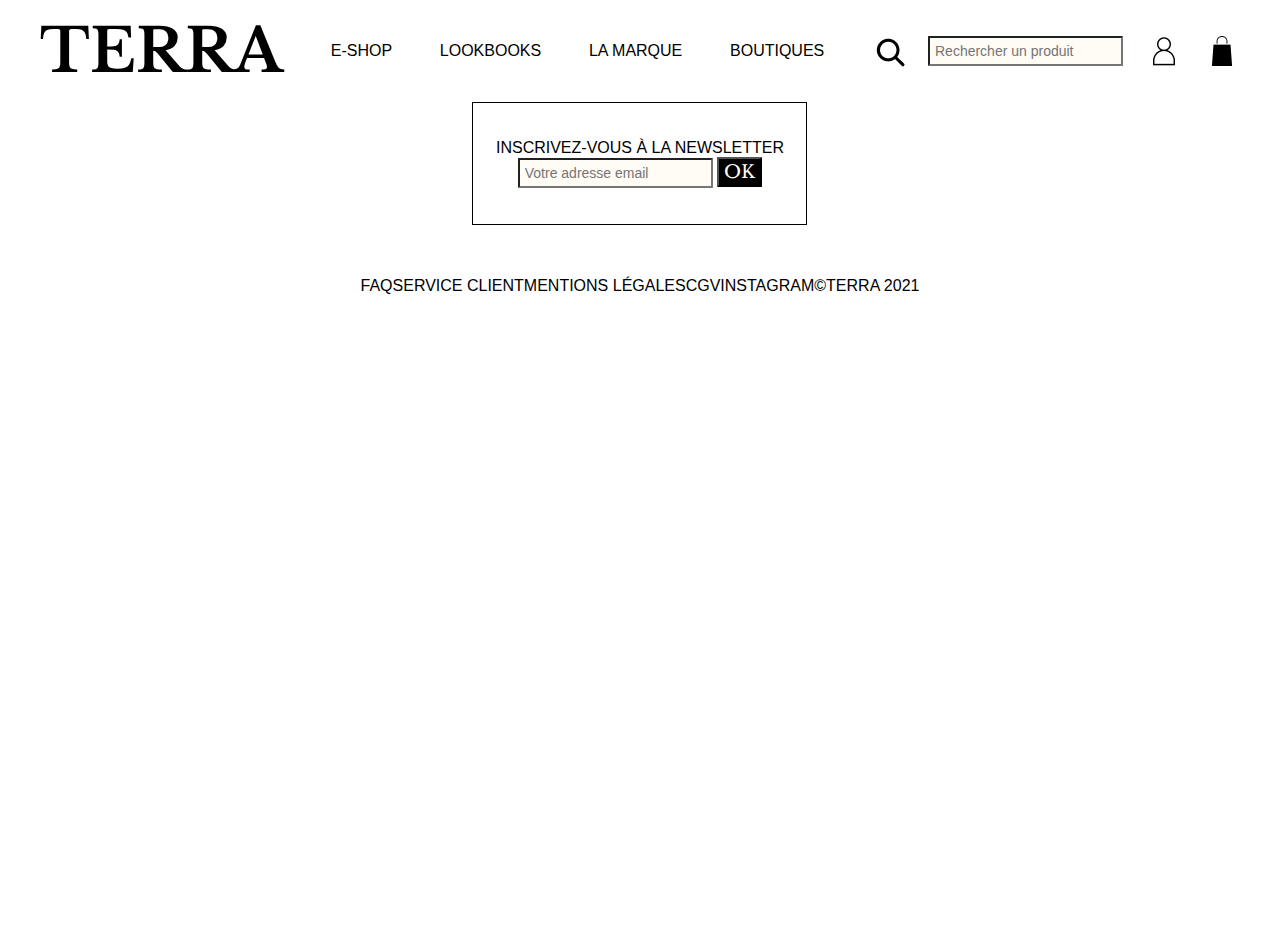
==== paiement.html @ 4f373860 "all pages" ====
<!DOCTYPE html>
<html lang="fr">
<head>
    <meta charset="UTF-8">
    <meta http-equiv="X-UA-Compatible" content="IE=edge">
    <meta name="viewport" content="width=device-width, initial-scale=1.0">
    <title>E-commerce></e-commerce></title>
    <link rel="stylesheet" href="paiement.css">
    <link rel="preconnect" href="https://fonts.gstatic.com">
    <link href="https://fonts.googleapis.com/css2?family=Libre+Baskerville:wght@400;700&display=swap" rel="stylesheet">
</head>
<body>

    <!-- Homepage -->
    
    <section id="home">
        <header class="flex column">

            <!-- Menu -->

            <nav class="flex">
                <h2>TERRA</h2>
                <a href="#E-SHOP">E-SHOP</a>
                <a href="#LOOKBOOKS">LOOKBOOKS</a>
                <a href="#LA MARQUE">LA MARQUE</a>
                <a href="#BOUTIQUES">BOUTIQUES</a>
                
                <div class="menuicons flex">
                    <div class="icon flex">
                        <img src="images/loupe.png" alt="icone-loupe">
                        
                        <div class="search search--open">
                            <form class="search__form" method="get" action="/search">
                              <input type="text" name="q" value="" placeholder="Rechercher un produit" aria-label="Rechercher un produit" class="search-query">
                              <input type="hidden" name="type" value="product">
                            </form>    
                    </div>

                    <div class="icon flex">
                        <img src="images/compte.png" alt="icone-compte">
                    </div>
                    <div class="icon flex">
                        <img src="images/panier.png" alt="icone-panier">
                    </div>
                </div>
            </nav>

            <div class="burger">
                <span></span>
                <span></span>
                <span></span>
            </div>


    <!-- Section  -->



    <!-- Footer -->

    <footer class="site-footer-wrapper flex column" role="contentinfo" data-section-id="footer" data-section-type="footer">
        
        <div class="newsletter flex column">
        <div>
            <div class="flex column">
                <div class="flex">
                 <p>INSCRIVEZ-VOUS À LA NEWSLETTER</p>
                </div>
    
                <form method="post" action="/contact#contact_form" id="contact_form" accept-charset="UTF-8" class="contact-form"><input type="hidden" name="form_type" value="customer"><input type="hidden" name="utf8" value="✓">
                    <input type="hidden" name="contact[accepts_marketing]" value="true">
                
                <div class="input-group newsletter-form">
                    <input type="email" id="mail" class="input-group-field" aria-label="votre-courriel@exemple.com" autocorrect="off" autocapitalize="off" name="contact[email]" placeholder="Votre adresse email">
                      
                     <!-- ok  -->
                    <span>
                        <input type="submit" class="bouton boutonblack" name="subscribe" id="subscribe" value="OK">
                    </span>
                </div>
                </form>

            </div>
        </div>
    </div>
    </div>

    <!-- </div> -->
    
    <nav class="footer flex">
        <a href="#FAQ">FAQ</a>
        <a href="#SERVICE CLIENT">SERVICE CLIENT</a>
        <a href="#MENTIONS LÉGALES">MENTIONS LÉGALES</a>
        <a href="#CGV">CGV</a>
        <a href="https://www.instagram.com/sessun/" target="_blank" rel="noopener">INSTAGRAM</a>
        <a href="©NOVA 2021">©TERRA 2021</a>  
    </nav>

    </footer>


    <!-- SCRIPT  -->
    <script src="app.js"></script>

    
</body>
</html>
---- paiement.css ----
*{
    margin: 0;
    padding: 0;
    box-sizing: border-box;
    /* empèche la box de grandir avec les paddings */
}

html{
    scroll-behavior: smooth;
}

/* Bordure pour vérifer blocs */
/* section{
    border: 3px solid yellow;
}

footer{
    border: 3px solid red;
}

div, nav, header, article, form{
    border: 2px solid green;
} */

img{
    /* garder ratio d'une image  */
    object-fit: cover;
    /* reponsive */
    display: block;
    max-width: 100%;
}

.flex{
    display: flex;
    justify-content: space-between;
    align-items: center;
}

.column{
    flex-direction: column;
}

body{
    font-family: 'Roboto', sans-serif;
    color: black;
    font-style: regular;
    font-size: clamp(12px, 10vw, 18px);
    /* Line height: 21px;
    Line height: 100%; */
    margin: 0;
    padding: 0;
    border: 0;
    font-size: 100%;
    /* font: inherit; */
    vertical-align: baseline;
}

/* section{
    margin-bottom: 70px;
} */

h1{
    font-family: 'Libre Baskerville', serif;
    font-style: Bold;
    text-align: center;
    font-size: clamp(35px, 13vw, 80px);
    /* line-height: 229px, 100%; */
    /* text-align: left;
    vertical-align: top; */
    color: #FFFBF5;
    margin-top: 307px;
}

h2{
    font-family: 'Libre Baskerville', serif;
    font-style: Bold;
    font-size: clamp(30px, 13vw, 60px);
    /* line-height: 55px, 100%; */
    /* text-align: left; */
    /* font-size: clamp(34px, 12vw, 48px); */
    vertical-align: top;
}

/* Homepage */
#home{
    /* responsive */
    min-height: 950px; 
}

#home .titre{
    background: url("images/homepage.png") no-repeat center / cover;
    min-height: 750px;
    align-self: stretch;
}

.burger{
    display: none;
}

nav{
    /* gap: 5px; */
    flex-direction: row;
    justify-content: space-between;
    align-self: stretch;
    margin-left: 40px;
    margin-right: 40px;
    margin-top: 14px;
    margin-bottom: 14px;
}

nav a{
    text-decoration: none;
    color: black;
    row-gap: 45px;
    /* align: center;
    vertical-align: top; */
}

a {
    transition: color .5s;
  }
  
a:hover {
    color: #d8998f;
}

#menu li ul {
    position:absolute;
    }

ul {
    padding:0;
    margin:0;
    list-style-type:none;
}

#menu ul {
    margin:0;
    padding:0;
    list-style-type:none;
    text-align:center;
}

#menu li {
    float:left;
    margin:auto;
    padding:0;
    background-color:#FFFBF5;
}

#menu li a {
    display:block;
    width:100px;
    color:black;
    text-decoration:none;
    padding:5px;
}

#menu li a:hover {
    color:#D8998F;
}

#menu ul li ul {
    display:none;
}

#menu li ul {
    position:absolute;
    }

.menuicons{
    gap: 40px;
    /* responsive : passer icones en ligne */
    flex-wrap: wrap;
    justify-content: flex-end;
}

.icon{
    gap: 20px;
}

/* .search.search--open .search__form {
    border-bottom: .1px solid #999;
} */

form{
    box-sizing: border-box;
}

.bouton{
    font-family: 'Libre Baskerville', serif;
    font-style: bold;
    font-size: clamp(12px, 10vw, 18px);
    /* line-height: 27px, 100%; */
    justify-content: center;
    align-items: center;
    border-radius: 1px;
}

input{
    background: #FFFBF5;
    color: #D8998F;
    font-size: clamp(12px, 10vw, 14px);
    padding: 5px 5px;
    border-radius: 1px;
}

.boutonblack{
    background: black;
    color: #FFFBF5;
    /* font-size: clamp(12px, 10vw, 13px); */
    padding: 2px 5px;
}

.boutoncream{
    background: #FFFBF5;
    color: black;
}


/* Section */


/* Footer */
footer{
    justify-content: space-between;
}

.newsletter{
    min-width: 335px;
    min-height: 123px;
    border: 1px solid black;
    justify-content: center;
    align-items: space-evenly ;
    text-align: left;
}

.footer{
    min-height: 94px;
}

/* media queries */
/* @media only screen and (max-width: 767px)
.site-footer-wrapper{
    min-height: 100vh;
    display: flex;
} */

@media (max-width: 900px){
    #home nav a{
        display: none;
    }

    #home #decouvrir{
        flex-direction: column;
        /* align-items: flex-end; */
        justify-content: center;
    }

    .container1{
        flex-direction: column-reverse;
        justify-content: center;
    }

    .container2 {
        flex-direction: column;
        justify-content: center;
    }

    .box{
        min-height: 100vh;
        display: flex;
        justify-content: center;
        align-items: center;
        margin-bottom: 20px;
    }
    /* .carre p {
        display: none;
    } */
    #home #decouvrir img {
        display: block;

    }
}
@media (max-width: 670px) {
    .container1{
        flex-direction: column-reverse;
        justify-content: center;
    }

    .container2{
        flex-direction: column;
        justify-content: center;
    }

    .box{
        min-width: 100%;
    }
    

}
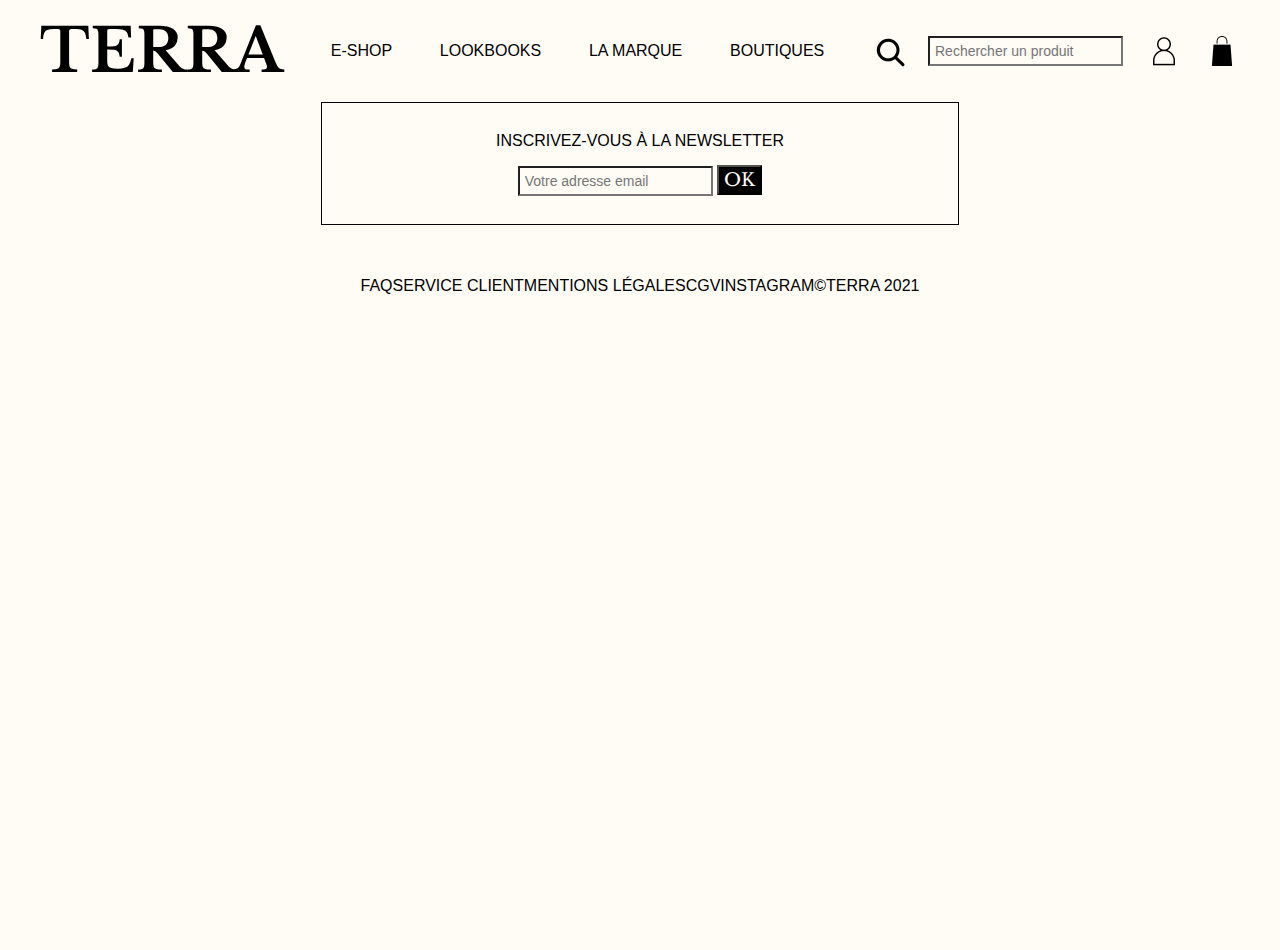
==== commit cfa30a12: "animation gsap et debug" ====
--- a/paiement.html
+++ b/paiement.html
@@ -4,7 +4,7 @@
     <meta charset="UTF-8">
     <meta http-equiv="X-UA-Compatible" content="IE=edge">
     <meta name="viewport" content="width=device-width, initial-scale=1.0">
-    <title>E-commerce></e-commerce></title>
+    <title>Terra page paiement></e-commerce></title>
     <link rel="stylesheet" href="paiement.css">
     <link rel="preconnect" href="https://fonts.gstatic.com">
     <link href="https://fonts.googleapis.com/css2?family=Libre+Baskerville:wght@400;700&display=swap" rel="stylesheet">
--- a/paiement.css
+++ b/paiement.css
@@ -53,6 +53,7 @@
     font-size: 100%;
     /* font: inherit; */
     vertical-align: baseline;
+    background: #FFFBF5;
 }
 
 /* section{
@@ -124,7 +125,7 @@
     color: #d8998f;
 }
 
-#menu li ul {
+/* #menu li ul {
     position:absolute;
     }
 
@@ -166,7 +167,7 @@
 
 #menu li ul {
     position:absolute;
-    }
+    } */
 
 .menuicons{
     gap: 40px;
@@ -194,7 +195,7 @@
     /* line-height: 27px, 100%; */
     justify-content: center;
     align-items: center;
-    border-radius: 1px;
+    /* border-radius: 1px; */
 }
 
 input{
@@ -202,7 +203,7 @@
     color: #D8998F;
     font-size: clamp(12px, 10vw, 14px);
     padding: 5px 5px;
-    border-radius: 1px;
+    /* border-radius: 1px; */
 }
 
 .boutonblack{
@@ -233,6 +234,15 @@
     justify-content: center;
     align-items: space-evenly ;
     text-align: left;
+    align-self: stretch;
+}
+
+.newsletter p{
+    font-size: clamp(12px, 10vw, 16px);
+}
+
+.newsletter form{
+    margin-top: 15px;
 }
 
 .footer{
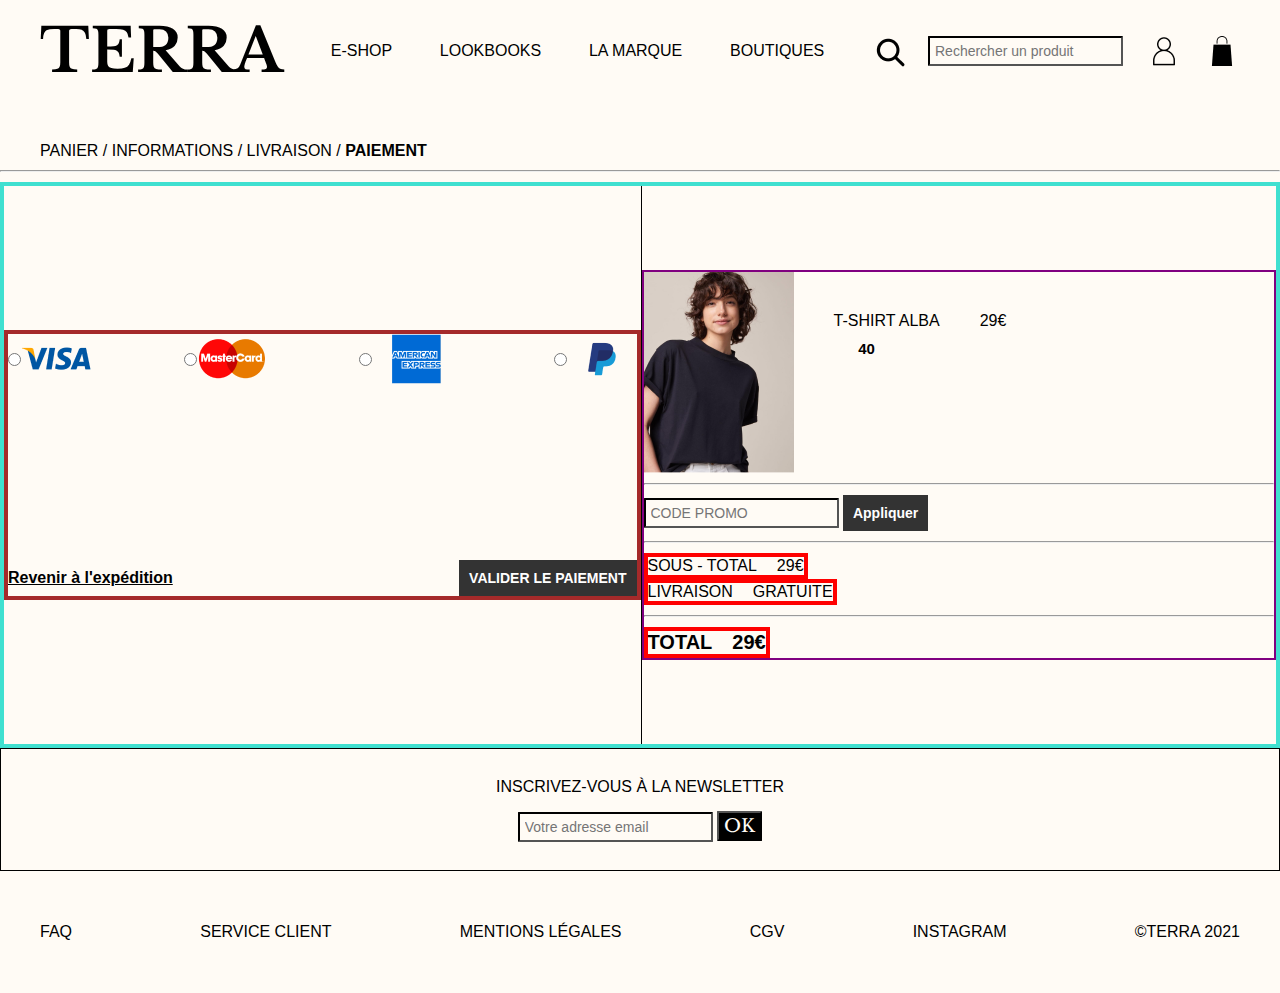
==== commit 906a86db: "vetement selectionne + panier + paiement" ====
--- a/paiement.html
+++ b/paiement.html
@@ -4,19 +4,19 @@
     <meta charset="UTF-8">
     <meta http-equiv="X-UA-Compatible" content="IE=edge">
     <meta name="viewport" content="width=device-width, initial-scale=1.0">
-    <title>Terra page paiement></e-commerce></title>
+    <title> Paiement - TERRA </title>
     <link rel="stylesheet" href="paiement.css">
     <link rel="preconnect" href="https://fonts.gstatic.com">
     <link href="https://fonts.googleapis.com/css2?family=Libre+Baskerville:wght@400;700&display=swap" rel="stylesheet">
 </head>
 <body>
 
-    <!-- Homepage -->
-    
-    <section id="home">
+  <!--==================================== PAGE PAIEMENT ====================================-->
+    
+    
+
+        <!-- ============== HEADER ============== -->
         <header class="flex column">
-
-            <!-- Menu -->
 
             <nav class="flex">
                 <h2>TERRA</h2>
@@ -30,15 +30,16 @@
                         <img src="images/loupe.png" alt="icone-loupe">
                         
                         <div class="search search--open">
-                            <form class="search__form" method="get" action="/search">
+
+                            <form>
                               <input type="text" name="q" value="" placeholder="Rechercher un produit" aria-label="Rechercher un produit" class="search-query">
-                              <input type="hidden" name="type" value="product">
                             </form>    
-                    </div>
+                        </div>
 
                     <div class="icon flex">
                         <img src="images/compte.png" alt="icone-compte">
                     </div>
+
                     <div class="icon flex">
                         <img src="images/panier.png" alt="icone-panier">
                     </div>
@@ -50,13 +51,122 @@
                 <span></span>
                 <span></span>
             </div>
-
-
-    <!-- Section  -->
-
-
-
-    <!-- Footer -->
+        </header>
+    
+
+   <!--============================ PAIEMENT ==============================-->
+   <h3>PANIER / INFORMATIONS / LIVRAISON / <span class="bold">PAIEMENT</span></h3>
+
+   <hr>
+
+                            <!-- COLUMN 1 + COLUMN 2  -->
+                            <div class="CONTAINER flex">
+
+
+
+                                 <!-- COLUMN 1 -->
+
+
+<!-- box logo paiement + expédition valider paiement -->
+<div class="box1 flex column">
+    
+<!-- box logo paiement -->
+    <div class="modepaiement flex"> 
+      <div class="logo flex">
+        <input type="radio">
+        <label><img src="images/visa-vdef.png" alt="visa"></label>
+      </div>
+
+      <div class="logo flex">
+        <input type="radio">
+        <label><img src="images/mastercard-vdef.png" alt="visa"></label>
+      </div>
+
+      <div class="logo flex">
+        <input type="radio">
+        <label><img src="images/amex-vdef.png" alt="visa"></label>
+      </div>
+
+      <div class="logo flex">
+        <input type="radio">
+        <label><img src="images/paypal-vdef.png" alt="visa"></label>
+      </div>
+    </div>
+<!-- ==================== -->
+
+<!-- box expédition + valider paiement -->
+    <div class="exp+val flex">
+        <p1>Revenir à l'expédition</p1>
+        <button>VALIDER LE PAIEMENT</button>
+    </div>
+<!-- ==================== -->
+</div>
+
+    <span class="vertical flex "></span>
+
+
+
+                                <!-- COLUMN2 -->
+ 
+<!-- box panier promo sous-container -->
+<div class="box2 flex column">
+    
+<!-- image t-shirt + taille + prix -->
+        <div class="panier flex">
+            
+            <img src="images/navytshirtpaiement.png" alt="">
+
+<!-- t-shirt + taille -->
+        <div class="detail flex column">
+            <h3>T-SHIRT ALBA</h3>
+            <p2>40</p2>
+        </div>
+<!-- ==================== -->
+
+
+<!-- prix --> 
+            <h3>29€</h3>
+<!-- ==================== -->
+        </div>
+
+    <hr class="hr">
+
+<!-- promo --> 
+        <div class="promo">
+            <input type="codepromo" placeholder="CODE PROMO">
+            <button>Appliquer</button>
+        </div>
+<!-- ==================== -->
+       
+       
+    <hr class="hr">
+
+<!-- sous-total+prix -->
+        <div class="souscontainer flex">
+            <h4>SOUS - TOTAL</h4>
+            <h4>29€</h4>
+        </div>
+<!-- ==================== -->
+    
+<!-- livraison gratuite -->
+    <div class="souscontainer flex">
+        <h4>LIVRAISON</h4>
+        <h4>GRATUITE</h4>
+    </div>
+<!-- ==================== -->
+
+    <hr class="hr">
+
+<!-- total prix -->
+    <div class="souscontainer flex">
+        <h1>TOTAL</h1>
+        <h1>29€</h1>
+    </div>
+<!-- ==================== -->
+
+</div>
+</div>
+    <!--============================ FOOTER ===================-->
 
     <footer class="site-footer-wrapper flex column" role="contentinfo" data-section-id="footer" data-section-type="footer">
         
@@ -71,7 +181,7 @@
                     <input type="hidden" name="contact[accepts_marketing]" value="true">
                 
                 <div class="input-group newsletter-form">
-                    <input type="email" id="mail" class="input-group-field" aria-label="votre-courriel@exemple.com" autocorrect="off" autocapitalize="off" name="contact[email]" placeholder="Votre adresse email">
+                    <input type="email" id="mail" class="input-group-field" aria-label="votre-courriel@exemple.com" name="contact[email]" placeholder="Votre adresse email">
                       
                      <!-- ok  -->
                     <span>
@@ -93,15 +203,11 @@
         <a href="#MENTIONS LÉGALES">MENTIONS LÉGALES</a>
         <a href="#CGV">CGV</a>
         <a href="https://www.instagram.com/sessun/" target="_blank" rel="noopener">INSTAGRAM</a>
-        <a href="©NOVA 2021">©TERRA 2021</a>  
+        <a href="©TERRA 2021">©TERRA 2021</a>  
     </nav>
 
     </footer>
 
 
-    <!-- SCRIPT  -->
-    <script src="app.js"></script>
-
-    
 </body>
 </html>--- a/paiement.css
+++ b/paiement.css
@@ -43,34 +43,21 @@
 body{
     font-family: 'Roboto', sans-serif;
     color: black;
-    font-style: regular;
-    font-size: clamp(12px, 10vw, 18px);
-    /* Line height: 21px;
-    Line height: 100%; */
-    margin: 0;
-    padding: 0;
-    border: 0;
+    /* font-size: clamp(12px, 10vw, 18px); */
     font-size: 100%;
-    /* font: inherit; */
-    vertical-align: baseline;
     background: #FFFBF5;
 }
 
-/* section{
-    margin-bottom: 70px;
-} */
-
-h1{
-    font-family: 'Libre Baskerville', serif;
-    font-style: Bold;
-    text-align: center;
-    font-size: clamp(35px, 13vw, 80px);
-    /* line-height: 229px, 100%; */
-    /* text-align: left;
-    vertical-align: top; */
-    color: #FFFBF5;
-    margin-top: 307px;
-}
+span,
+h2,
+h3,
+p1,
+button,
+.icon,
+.quantity{
+    cursor: pointer;
+}
+/*==================================== HEADER ====================================*/
 
 h2{
     font-family: 'Libre Baskerville', serif;
@@ -82,21 +69,9 @@
     vertical-align: top;
 }
 
-/* Homepage */
-#home{
-    /* responsive */
-    min-height: 950px; 
-}
-
-#home .titre{
-    background: url("images/homepage.png") no-repeat center / cover;
-    min-height: 750px;
-    align-self: stretch;
-}
-
-.burger{
+/* .burger{
     display: none;
-}
+} */
 
 nav{
     /* gap: 5px; */
@@ -118,56 +93,12 @@
 }
 
 a {
-    transition: color .5s;
+    transition: color .2s;
   }
   
 a:hover {
     color: #d8998f;
 }
-
-/* #menu li ul {
-    position:absolute;
-    }
-
-ul {
-    padding:0;
-    margin:0;
-    list-style-type:none;
-}
-
-#menu ul {
-    margin:0;
-    padding:0;
-    list-style-type:none;
-    text-align:center;
-}
-
-#menu li {
-    float:left;
-    margin:auto;
-    padding:0;
-    background-color:#FFFBF5;
-}
-
-#menu li a {
-    display:block;
-    width:100px;
-    color:black;
-    text-decoration:none;
-    padding:5px;
-}
-
-#menu li a:hover {
-    color:#D8998F;
-}
-
-#menu ul li ul {
-    display:none;
-}
-
-#menu li ul {
-    position:absolute;
-    } */
 
 .menuicons{
     gap: 40px;
@@ -195,7 +126,7 @@
     /* line-height: 27px, 100%; */
     justify-content: center;
     align-items: center;
-    /* border-radius: 1px; */
+    border-radius: 1px;
 }
 
 input{
@@ -203,7 +134,9 @@
     color: #D8998F;
     font-size: clamp(12px, 10vw, 14px);
     padding: 5px 5px;
-    /* border-radius: 1px; */
+    border-radius: 1px;
+    border-color: black;
+    
 }
 
 .boutonblack{
@@ -213,16 +146,101 @@
     padding: 2px 5px;
 }
 
-.boutoncream{
-    background: #FFFBF5;
-    color: black;
-}
-
-
-/* Section */
-
-
-/* Footer */
+
+/* ============================= PAGE PAIEMENT =========================== */
+
+h3{
+    font-size: 16px;
+    font-weight: 400;
+    margin: 40px 0px 10px 40px;
+}
+
+h4{
+    font-size: 16px;
+    font-weight: 400; 
+}
+
+.bold{
+    font-weight: bold;
+}
+
+hr{
+    width: 100%;
+    margin-left: auto;
+    margin-right: auto;
+    margin-top: 10px;
+    margin-bottom: 10px;
+}
+
+p1{
+    text-decoration : underline;
+    font-size: 16px;
+    font-weight: bold;
+}
+
+button{
+    background: #333333;
+    color: #FFFFFF;
+    border: 0px;
+    font-size: 14px;
+    font-weight: 600;
+    align-self: center;
+    padding: 10px;
+}
+
+.vertical{
+    border-left: 1px solid black; 
+    height: 62vh; 
+    display: inline-block;
+}
+
+p2{
+    font-size: 15px;
+    font-weight: bolder;
+}
+
+h1{
+    font-size: 20px;
+}
+
+
+.box1{
+    border: 4px solid brown;
+    width: 100%;
+    height: 30vh;
+    align-items:stretch;
+}
+
+
+
+.box2{
+    border: 2px solid purple;
+    justify-content: space-between;
+    align-items: flex-start;
+    width: 100%;
+}
+
+.panier{
+    
+    align-items: flex-start;
+}
+
+
+.souscontainer{
+    justify-content: flex-end;
+    border: 4px solid red;
+    gap: 20px;
+}
+
+.CONTAINER{
+    border: 4px solid turquoise;
+    width: auto;
+
+}
+
+
+/* ============================================ FOOTER =============================== */
+
 footer{
     justify-content: space-between;
 }
@@ -233,14 +251,14 @@
     border: 1px solid black;
     justify-content: center;
     align-items: space-evenly ;
-    text-align: left;
+    text-align: center; 
     align-self: stretch;
 }
 
 .newsletter p{
-    font-size: clamp(12px, 10vw, 16px);
-}
-
+    font-size: clamp(12px, 4vh, 16px);
+
+}
 .newsletter form{
     margin-top: 15px;
 }
@@ -256,56 +274,9 @@
     display: flex;
 } */
 
-@media (max-width: 900px){
-    #home nav a{
-        display: none;
-    }
-
-    #home #decouvrir{
-        flex-direction: column;
-        /* align-items: flex-end; */
-        justify-content: center;
-    }
-
-    .container1{
-        flex-direction: column-reverse;
-        justify-content: center;
-    }
-
-    .container2 {
-        flex-direction: column;
-        justify-content: center;
-    }
-
-    .box{
-        min-height: 100vh;
-        display: flex;
-        justify-content: center;
-        align-items: center;
-        margin-bottom: 20px;
-    }
-    /* .carre p {
-        display: none;
-    } */
-    #home #decouvrir img {
-        display: block;
-
-    }
-}
+/* @media (max-width: 900px){
+}
+
+
 @media (max-width: 670px) {
-    .container1{
-        flex-direction: column-reverse;
-        justify-content: center;
-    }
-
-    .container2{
-        flex-direction: column;
-        justify-content: center;
-    }
-
-    .box{
-        min-width: 100%;
-    }
-    
-
-}+} */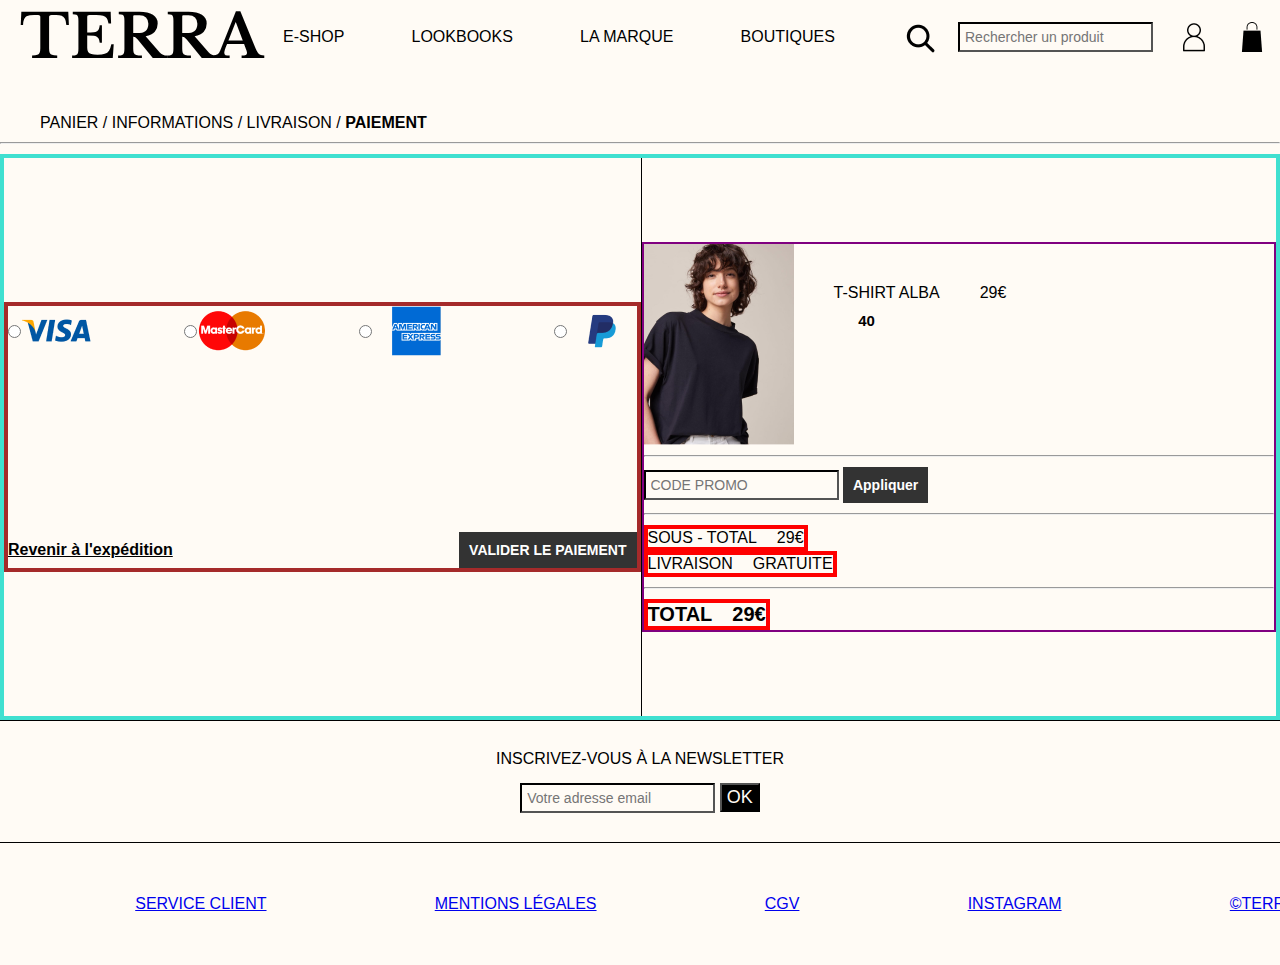
==== commit 49183447: "reponsive page panier header footer et ancres" ====
--- a/paiement.html
+++ b/paiement.html
@@ -16,14 +16,14 @@
     
 
         <!-- ============== HEADER ============== -->
-        <header class="flex column">
-
+        <header class="flex">
+
+            <h2>TERRA</h2>
             <nav class="flex">
-                <h2>TERRA</h2>
-                <a href="#E-SHOP">E-SHOP</a>
-                <a href="#LOOKBOOKS">LOOKBOOKS</a>
-                <a href="#LA MARQUE">LA MARQUE</a>
-                <a href="#BOUTIQUES">BOUTIQUES</a>
+                <a href="produits.html">E-SHOP</a>
+                <a href="produits.html">LOOKBOOKS</a>
+                <a href="produits.html">LA MARQUE</a>
+                <a href="produits.html">BOUTIQUES</a>
                 
                 <div class="menuicons flex">
                     <div class="icon flex">
@@ -39,7 +39,6 @@
                     <div class="icon flex">
                         <img src="images/compte.png" alt="icone-compte">
                     </div>
-
                     <div class="icon flex">
                         <img src="images/panier.png" alt="icone-panier">
                     </div>
@@ -197,17 +196,21 @@
 
     <!-- </div> -->
     
-    <nav class="footer flex">
+    <div class="footer flex">
         <a href="#FAQ">FAQ</a>
         <a href="#SERVICE CLIENT">SERVICE CLIENT</a>
         <a href="#MENTIONS LÉGALES">MENTIONS LÉGALES</a>
         <a href="#CGV">CGV</a>
         <a href="https://www.instagram.com/sessun/" target="_blank" rel="noopener">INSTAGRAM</a>
         <a href="©TERRA 2021">©TERRA 2021</a>  
-    </nav>
+    </div>
 
     </footer>
 
+
+    <!-- SCRIPT  -->
+    
+    <script src="app.js"></script>
 
 </body>
 </html>--- a/paiement.css
+++ b/paiement.css
@@ -43,8 +43,13 @@
 body{
     font-family: 'Roboto', sans-serif;
     color: black;
-    /* font-size: clamp(12px, 10vw, 18px); */
+    font-style: regular;
+    font-size: clamp(12px, 10vw, 18px);
+    margin: 0;
+    padding: 0;
+    border: 0;
     font-size: 100%;
+    vertical-align: baseline;
     background: #FFFBF5;
 }
 
@@ -63,27 +68,33 @@
     font-family: 'Libre Baskerville', serif;
     font-style: Bold;
     font-size: clamp(30px, 13vw, 60px);
-    /* line-height: 55px, 100%; */
-    /* text-align: left; */
-    /* font-size: clamp(34px, 12vw, 48px); */
     vertical-align: top;
-}
-
-/* .burger{
+    margin-left: 20px;
+    margin-right: 20px;
+}
+
+.burger{
     display: none;
-} */
+}
 
 nav{
     /* gap: 5px; */
+    width: min(1100px, 95%);
     flex-direction: row;
-    justify-content: space-between;
-    align-self: stretch;
-    margin-left: 40px;
-    margin-right: 40px;
+    justify-content: space-around;
+    align-self: center;
+    flex-wrap: wrap;
     margin-top: 14px;
     margin-bottom: 14px;
-}
-
+    margin-right: 10px;
+}
+
+.footer{
+    min-width: 1400px;
+    margin-top: 14px;
+    margin-bottom: 14px;
+    margin-right: 10px;
+}
 nav a{
     text-decoration: none;
     color: black;
@@ -92,7 +103,7 @@
     vertical-align: top; */
 }
 
-a {
+a{
     transition: color .2s;
   }
   
@@ -111,22 +122,16 @@
     gap: 20px;
 }
 
-/* .search.search--open .search__form {
-    border-bottom: .1px solid #999;
-} */
-
 form{
     box-sizing: border-box;
 }
 
 .bouton{
-    font-family: 'Libre Baskerville', serif;
-    font-style: bold;
+    font-family: 'Roboto', sans-serif;
+    font-style: normal;
     font-size: clamp(12px, 10vw, 18px);
-    /* line-height: 27px, 100%; */
     justify-content: center;
     align-items: center;
-    border-radius: 1px;
 }
 
 input{
@@ -134,9 +139,7 @@
     color: #D8998F;
     font-size: clamp(12px, 10vw, 14px);
     padding: 5px 5px;
-    border-radius: 1px;
     border-color: black;
-    
 }
 
 .boutonblack{
@@ -221,7 +224,6 @@
 }
 
 .panier{
-    
     align-items: flex-start;
 }
 
@@ -249,9 +251,11 @@
     min-width: 335px;
     min-height: 123px;
     border: 1px solid black;
+    border-left: none;
+    border-right: none;
     justify-content: center;
-    align-items: space-evenly ;
-    text-align: center; 
+    align-items: space-evenly;
+    text-align: left;
     align-self: stretch;
 }
 
@@ -265,18 +269,82 @@
 
 .footer{
     min-height: 94px;
-}
-
-/* media queries */
-/* @media only screen and (max-width: 767px)
-.site-footer-wrapper{
-    min-height: 100vh;
-    display: flex;
-} */
-
-/* @media (max-width: 900px){
-}
-
+    flex-direction: row;
+}
+
+@media (max-width: 900px){
+  nav a{
+        display: none;
+    }
+}
 
 @media (max-width: 670px) {
-} */+    nav a{
+        display: table-column;
+        justify-content: space-around;
+    }
+
+    .burger{
+        display: block;
+        cursor: pointer;
+        padding: 10px;
+    } 
+
+    nav{
+        position: fixed;
+        top: 0;
+        left: 0;
+        right: 0; 
+    }
+
+    .burger h2{
+        background: #FFFBF5;
+        padding: 10px;
+        /* valeur passe au dessus des autres */
+        z-index: 1;
+    }
+
+    #home nav{
+        /* position passe par dessus les autres */
+        position: fixed;
+        top: 0;
+        left: 0;
+        height: 100%;
+        width: 100%;
+        background: #FFFBF5;
+        flex-direction: column;
+        justify-content: center !important;
+        align-items: center;
+        gap: 40px;
+        /* valeur passe au dessus des autres */
+        transform: translateX(100%);
+        transition: 2s;
+    }
+
+    .menu-open{
+        transform: translateX(0);
+    }
+      
+    .burger span{
+        width: 40px;
+        height: 5px;
+        background: black;
+        border-radius: 54px;
+        margin: 6px;
+        display: block;
+    }
+
+    .menuicons{
+        display: none;
+    }
+
+    form{
+        margin: 0 auto 35px;
+    }
+
+   .footer{
+        flex-direction: column !important;
+    
+    }
+
+}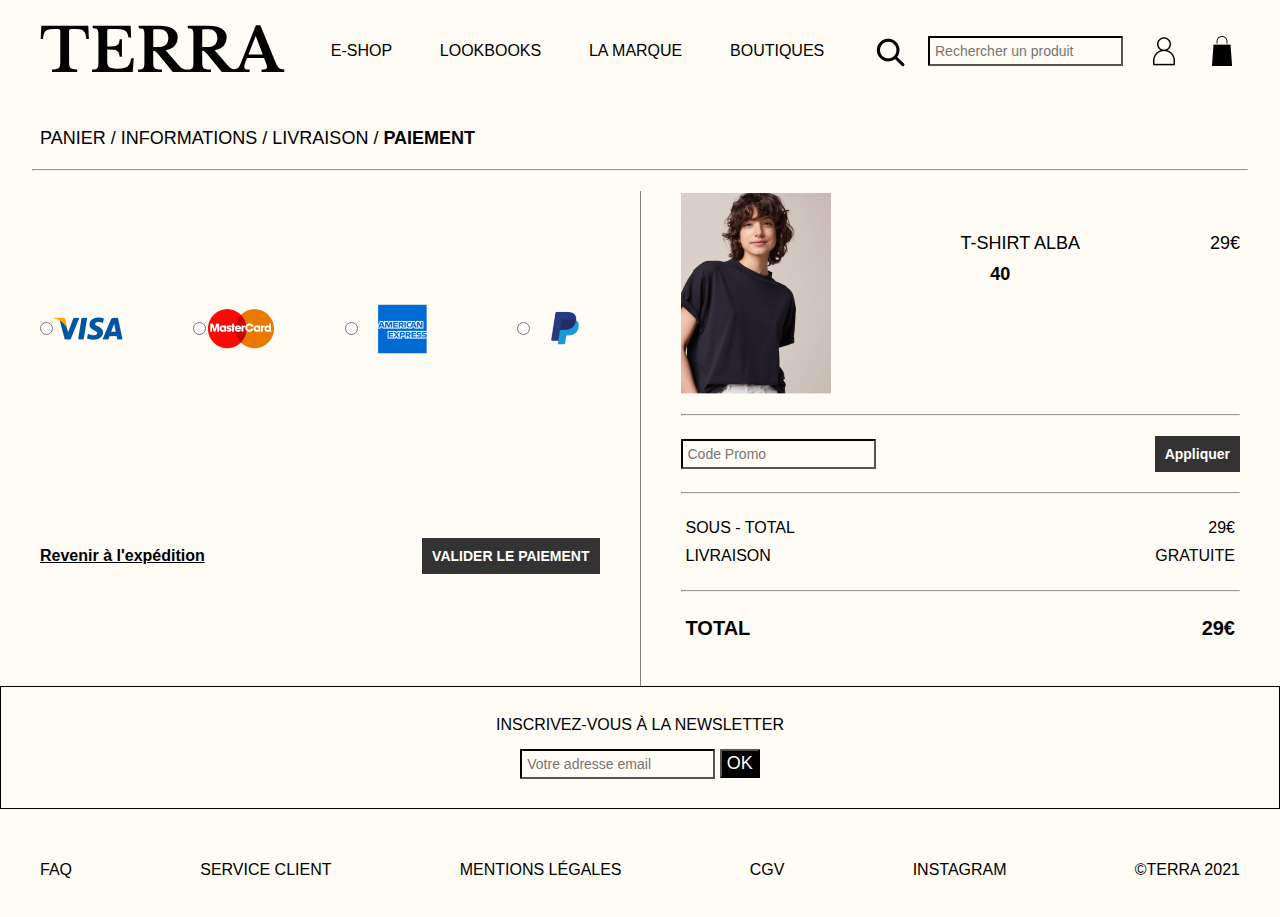
==== commit e8d0f9a4: "page paiement + bouton découvrir + paragraphe description tshirt alba + qq fontsize + bouton OK robo" ====
--- a/paiement.html
+++ b/paiement.html
@@ -16,14 +16,14 @@
     
 
         <!-- ============== HEADER ============== -->
-        <header class="flex">
-
-            <h2>TERRA</h2>
+        <header class="flex column">
+
             <nav class="flex">
-                <a href="produits.html">E-SHOP</a>
-                <a href="produits.html">LOOKBOOKS</a>
-                <a href="produits.html">LA MARQUE</a>
-                <a href="produits.html">BOUTIQUES</a>
+                <h2>TERRA</h2>
+                <a href="#E-SHOP">E-SHOP</a>
+                <a href="#LOOKBOOKS">LOOKBOOKS</a>
+                <a href="#LA MARQUE">LA MARQUE</a>
+                <a href="#BOUTIQUES">BOUTIQUES</a>
                 
                 <div class="menuicons flex">
                     <div class="icon flex">
@@ -39,6 +39,7 @@
                     <div class="icon flex">
                         <img src="images/compte.png" alt="icone-compte">
                     </div>
+
                     <div class="icon flex">
                         <img src="images/panier.png" alt="icone-panier">
                     </div>
@@ -56,7 +57,7 @@
    <!--============================ PAIEMENT ==============================-->
    <h3>PANIER / INFORMATIONS / LIVRAISON / <span class="bold">PAIEMENT</span></h3>
 
-   <hr>
+   <hr class="hr1">
 
                             <!-- COLUMN 1 + COLUMN 2  -->
                             <div class="CONTAINER flex">
@@ -131,8 +132,8 @@
     <hr class="hr">
 
 <!-- promo --> 
-        <div class="promo">
-            <input type="codepromo" placeholder="CODE PROMO">
+        <div class="promo flex">
+            <input type="codepromo" placeholder="Code Promo">
             <button>Appliquer</button>
         </div>
 <!-- ==================== -->
@@ -196,21 +197,17 @@
 
     <!-- </div> -->
     
-    <div class="footer flex">
+    <nav class="footer flex">
         <a href="#FAQ">FAQ</a>
         <a href="#SERVICE CLIENT">SERVICE CLIENT</a>
         <a href="#MENTIONS LÉGALES">MENTIONS LÉGALES</a>
         <a href="#CGV">CGV</a>
         <a href="https://www.instagram.com/sessun/" target="_blank" rel="noopener">INSTAGRAM</a>
         <a href="©TERRA 2021">©TERRA 2021</a>  
-    </div>
+    </nav>
 
     </footer>
 
-
-    <!-- SCRIPT  -->
-    
-    <script src="app.js"></script>
 
 </body>
 </html>--- a/paiement.css
+++ b/paiement.css
@@ -43,13 +43,8 @@
 body{
     font-family: 'Roboto', sans-serif;
     color: black;
-    font-style: regular;
-    font-size: clamp(12px, 10vw, 18px);
-    margin: 0;
-    padding: 0;
-    border: 0;
+    /* font-size: clamp(12px, 10vw, 18px); */
     font-size: 100%;
-    vertical-align: baseline;
     background: #FFFBF5;
 }
 
@@ -62,39 +57,35 @@
 .quantity{
     cursor: pointer;
 }
+
+
 /*==================================== HEADER ====================================*/
 
 h2{
     font-family: 'Libre Baskerville', serif;
     font-style: Bold;
     font-size: clamp(30px, 13vw, 60px);
+    /* line-height: 55px, 100%; */
+    /* text-align: left; */
+    /* font-size: clamp(34px, 12vw, 48px); */
     vertical-align: top;
-    margin-left: 20px;
-    margin-right: 20px;
-}
-
-.burger{
+}
+
+/* .burger{
     display: none;
-}
+} */
 
 nav{
     /* gap: 5px; */
-    width: min(1100px, 95%);
     flex-direction: row;
-    justify-content: space-around;
-    align-self: center;
-    flex-wrap: wrap;
+    justify-content: space-between;
+    align-self: stretch;
+    margin-left: 40px;
+    margin-right: 40px;
     margin-top: 14px;
-    margin-bottom: 14px;
-    margin-right: 10px;
-}
-
-.footer{
-    min-width: 1400px;
-    margin-top: 14px;
-    margin-bottom: 14px;
-    margin-right: 10px;
-}
+    /* margin-bottom: 14px; */
+}
+
 nav a{
     text-decoration: none;
     color: black;
@@ -103,7 +94,7 @@
     vertical-align: top; */
 }
 
-a{
+a {
     transition: color .2s;
   }
   
@@ -122,16 +113,22 @@
     gap: 20px;
 }
 
+/* .search.search--open .search__form {
+    border-bottom: .1px solid #999;
+} */
+
 form{
     box-sizing: border-box;
 }
 
 .bouton{
     font-family: 'Roboto', sans-serif;
-    font-style: normal;
+    font-style: bold;
     font-size: clamp(12px, 10vw, 18px);
+    /* line-height: 27px, 100%; */
     justify-content: center;
     align-items: center;
+    /* border-radius: 1px; */
 }
 
 input{
@@ -139,6 +136,7 @@
     color: #D8998F;
     font-size: clamp(12px, 10vw, 14px);
     padding: 5px 5px;
+    border-radius: 1px;
     border-color: black;
 }
 
@@ -153,7 +151,7 @@
 /* ============================= PAGE PAIEMENT =========================== */
 
 h3{
-    font-size: 16px;
+    font-size: 18px;
     font-weight: 400;
     margin: 40px 0px 10px 40px;
 }
@@ -166,13 +164,15 @@
 .bold{
     font-weight: bold;
 }
-
+.hr1{
+    width: 95%;
+}
 hr{
     width: 100%;
     margin-left: auto;
     margin-right: auto;
-    margin-top: 10px;
-    margin-bottom: 10px;
+    margin-top: 20px;
+    margin-bottom: 20px;
 }
 
 p1{
@@ -182,6 +182,7 @@
 }
 
 button{
+    font-family: 'Roboto', sans-serif;
     background: #333333;
     color: #FFFFFF;
     border: 0px;
@@ -192,14 +193,14 @@
 }
 
 .vertical{
-    border-left: 1px solid black; 
-    height: 62vh; 
+    border-left: 1px solid gray; 
+    height: 55vh; 
     display: inline-block;
 }
 
 p2{
-    font-size: 15px;
-    font-weight: bolder;
+    font-size: 18px;
+    font-weight: 600;
 }
 
 h1{
@@ -208,39 +209,36 @@
 
 
 .box1{
-    border: 4px solid brown;
+    /* border: 4px solid brown; */
     width: 100%;
     height: 30vh;
     align-items:stretch;
-}
-
-
+    margin: 0px 40px;
+    
+}
 
 .box2{
-    border: 2px solid purple;
     justify-content: space-between;
     align-items: flex-start;
     width: 100%;
+    margin: 0px 40px 40px 40px;
 }
 
 .panier{
     align-items: flex-start;
-}
-
+    width: 100%;
+}
 
 .souscontainer{
-    justify-content: flex-end;
-    border: 4px solid red;
-    gap: 20px;
-}
-
-.CONTAINER{
-    border: 4px solid turquoise;
-    width: auto;
-
-}
-
-
+    justify-content: space-between;
+    width: 100%;
+    /* border: 4px solid red; */
+    padding: 5px;
+
+}
+.promo{
+    width: 100%;
+}
 /* ============================================ FOOTER =============================== */
 
 footer{
@@ -251,11 +249,9 @@
     min-width: 335px;
     min-height: 123px;
     border: 1px solid black;
-    border-left: none;
-    border-right: none;
     justify-content: center;
-    align-items: space-evenly;
-    text-align: left;
+    align-items: space-evenly ;
+    text-align: center; 
     align-self: stretch;
 }
 
@@ -269,82 +265,18 @@
 
 .footer{
     min-height: 94px;
-    flex-direction: row;
-}
-
-@media (max-width: 900px){
-  nav a{
-        display: none;
-    }
-}
+}
+
+/* media queries */
+/* @media only screen and (max-width: 767px)
+.site-footer-wrapper{
+    min-height: 100vh;
+    display: flex;
+} */
+
+/* @media (max-width: 900px){
+}
+
 
 @media (max-width: 670px) {
-    nav a{
-        display: table-column;
-        justify-content: space-around;
-    }
-
-    .burger{
-        display: block;
-        cursor: pointer;
-        padding: 10px;
-    } 
-
-    nav{
-        position: fixed;
-        top: 0;
-        left: 0;
-        right: 0; 
-    }
-
-    .burger h2{
-        background: #FFFBF5;
-        padding: 10px;
-        /* valeur passe au dessus des autres */
-        z-index: 1;
-    }
-
-    #home nav{
-        /* position passe par dessus les autres */
-        position: fixed;
-        top: 0;
-        left: 0;
-        height: 100%;
-        width: 100%;
-        background: #FFFBF5;
-        flex-direction: column;
-        justify-content: center !important;
-        align-items: center;
-        gap: 40px;
-        /* valeur passe au dessus des autres */
-        transform: translateX(100%);
-        transition: 2s;
-    }
-
-    .menu-open{
-        transform: translateX(0);
-    }
-      
-    .burger span{
-        width: 40px;
-        height: 5px;
-        background: black;
-        border-radius: 54px;
-        margin: 6px;
-        display: block;
-    }
-
-    .menuicons{
-        display: none;
-    }
-
-    form{
-        margin: 0 auto 35px;
-    }
-
-   .footer{
-        flex-direction: column !important;
-    
-    }
-
-}+} */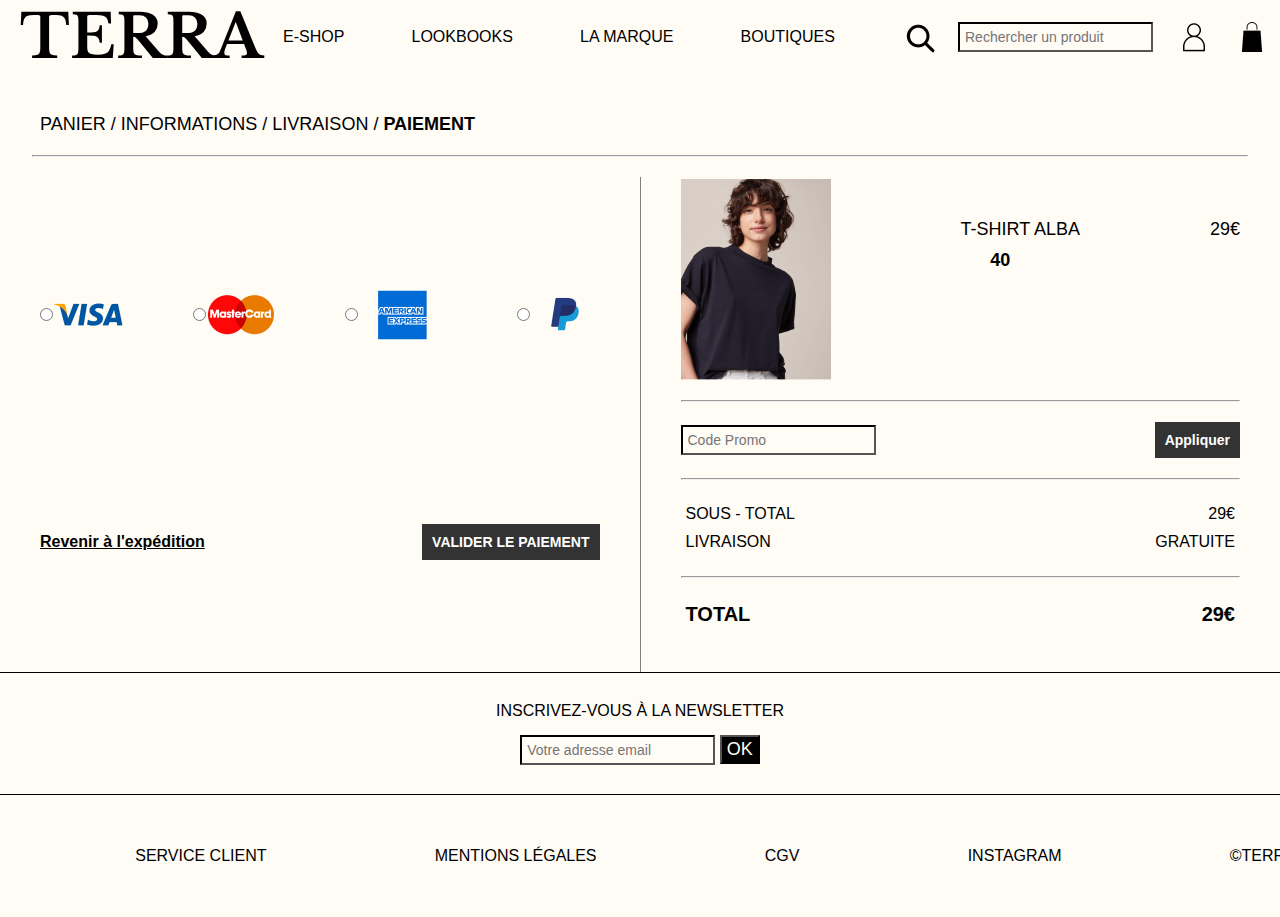
==== commit 28d037fd: "resolved conflicts" ====
--- a/paiement.html
+++ b/paiement.html
@@ -16,14 +16,14 @@
     
 
         <!-- ============== HEADER ============== -->
-        <header class="flex column">
-
+        <header class="flex">
+
+            <h2>TERRA</h2>
             <nav class="flex">
-                <h2>TERRA</h2>
-                <a href="#E-SHOP">E-SHOP</a>
-                <a href="#LOOKBOOKS">LOOKBOOKS</a>
-                <a href="#LA MARQUE">LA MARQUE</a>
-                <a href="#BOUTIQUES">BOUTIQUES</a>
+                <a href="produits.html">E-SHOP</a>
+                <a href="produits.html">LOOKBOOKS</a>
+                <a href="produits.html">LA MARQUE</a>
+                <a href="produits.html">BOUTIQUES</a>
                 
                 <div class="menuicons flex">
                     <div class="icon flex">
@@ -39,7 +39,6 @@
                     <div class="icon flex">
                         <img src="images/compte.png" alt="icone-compte">
                     </div>
-
                     <div class="icon flex">
                         <img src="images/panier.png" alt="icone-panier">
                     </div>
@@ -197,17 +196,21 @@
 
     <!-- </div> -->
     
-    <nav class="footer flex">
+    <div class="footer flex">
         <a href="#FAQ">FAQ</a>
         <a href="#SERVICE CLIENT">SERVICE CLIENT</a>
         <a href="#MENTIONS LÉGALES">MENTIONS LÉGALES</a>
         <a href="#CGV">CGV</a>
         <a href="https://www.instagram.com/sessun/" target="_blank" rel="noopener">INSTAGRAM</a>
         <a href="©TERRA 2021">©TERRA 2021</a>  
-    </nav>
+    </div>
 
     </footer>
 
+
+    <!-- SCRIPT  -->
+    
+    <script src="app.js"></script>
 
 </body>
 </html>--- a/paiement.css
+++ b/paiement.css
@@ -43,8 +43,13 @@
 body{
     font-family: 'Roboto', sans-serif;
     color: black;
-    /* font-size: clamp(12px, 10vw, 18px); */
+    font-style: regular;
+    font-size: clamp(12px, 10vw, 18px);
+    margin: 0;
+    padding: 0;
+    border: 0;
     font-size: 100%;
+    vertical-align: baseline;
     background: #FFFBF5;
 }
 
@@ -65,27 +70,33 @@
     font-family: 'Libre Baskerville', serif;
     font-style: Bold;
     font-size: clamp(30px, 13vw, 60px);
-    /* line-height: 55px, 100%; */
-    /* text-align: left; */
-    /* font-size: clamp(34px, 12vw, 48px); */
     vertical-align: top;
-}
-
-/* .burger{
+    margin-left: 20px;
+    margin-right: 20px;
+}
+
+.burger{
     display: none;
-} */
+}
 
 nav{
     /* gap: 5px; */
+    width: min(1100px, 95%);
     flex-direction: row;
-    justify-content: space-between;
-    align-self: stretch;
-    margin-left: 40px;
-    margin-right: 40px;
+    justify-content: space-around;
+    align-self: center;
+    flex-wrap: wrap;
     margin-top: 14px;
-    /* margin-bottom: 14px; */
-}
-
+    margin-bottom: 14px;
+    margin-right: 10px;
+}
+
+.footer{
+    min-width: 1400px;
+    margin-top: 14px;
+    margin-bottom: 14px;
+    margin-right: 10px;
+}
 nav a{
     text-decoration: none;
     color: black;
@@ -94,8 +105,14 @@
     vertical-align: top; */
 }
 
-a {
-    transition: color .2s;
+.footer A{
+    text-decoration: none;
+    color: black;
+    row-gap: 45px;
+}
+
+a{
+    transition: color .5s;
   }
   
 a:hover {
@@ -113,10 +130,6 @@
     gap: 20px;
 }
 
-/* .search.search--open .search__form {
-    border-bottom: .1px solid #999;
-} */
-
 form{
     box-sizing: border-box;
 }
@@ -125,10 +138,8 @@
     font-family: 'Roboto', sans-serif;
     font-style: bold;
     font-size: clamp(12px, 10vw, 18px);
-    /* line-height: 27px, 100%; */
     justify-content: center;
     align-items: center;
-    /* border-radius: 1px; */
 }
 
 input{
@@ -136,7 +147,6 @@
     color: #D8998F;
     font-size: clamp(12px, 10vw, 14px);
     padding: 5px 5px;
-    border-radius: 1px;
     border-color: black;
 }
 
@@ -249,9 +259,11 @@
     min-width: 335px;
     min-height: 123px;
     border: 1px solid black;
+    border-left: none;
+    border-right: none;
     justify-content: center;
-    align-items: space-evenly ;
-    text-align: center; 
+    align-items: space-evenly;
+    text-align: left;
     align-self: stretch;
 }
 
@@ -265,18 +277,81 @@
 
 .footer{
     min-height: 94px;
-}
-
-/* media queries */
-/* @media only screen and (max-width: 767px)
-.site-footer-wrapper{
-    min-height: 100vh;
-    display: flex;
-} */
-
-/* @media (max-width: 900px){
-}
-
+    flex-direction: row;
+}
+
+@media (max-width: 900px){
+    nav a{
+        display: none;
+    }
+}
 
 @media (max-width: 670px) {
-} */+    nav a{
+        display: none;
+    }
+
+    .burger{
+        display: block;
+        cursor: pointer;
+        padding: 10px;
+    } 
+
+    nav{
+        position: fixed;
+        top: 0;
+        left: 0;
+        right: 0; 
+    }
+
+    .burger h2{
+        background: #FFFBF5;
+        padding: 10px;
+        /* valeur passe au dessus des autres */
+        z-index: 1;
+    }
+
+    #home nav{
+        /* position passe par dessus les autres */
+        position: fixed;
+        top: 0;
+        left: 0;
+        height: 100%;
+        width: 100%;
+        background: #FFFBF5;
+        flex-direction: column;
+        justify-content: center !important;
+        align-items: center;
+        gap: 40px;
+        /* valeur passe au dessus des autres */
+        transform: translateX(100%);
+        transition: 2s;
+    }
+
+    .menu-open{
+        transform: translateX(0);
+    }
+      
+    .burger span{
+        width: 40px;
+        height: 5px;
+        background: black;
+        border-radius: 54px;
+        margin: 6px;
+        display: block;
+    }
+
+    .menuicons{
+        display: none;
+    }
+
+    form{
+        margin: 0 auto 35px;
+    }
+
+   .footer{
+        flex-direction: column !important;
+    
+    }
+
+}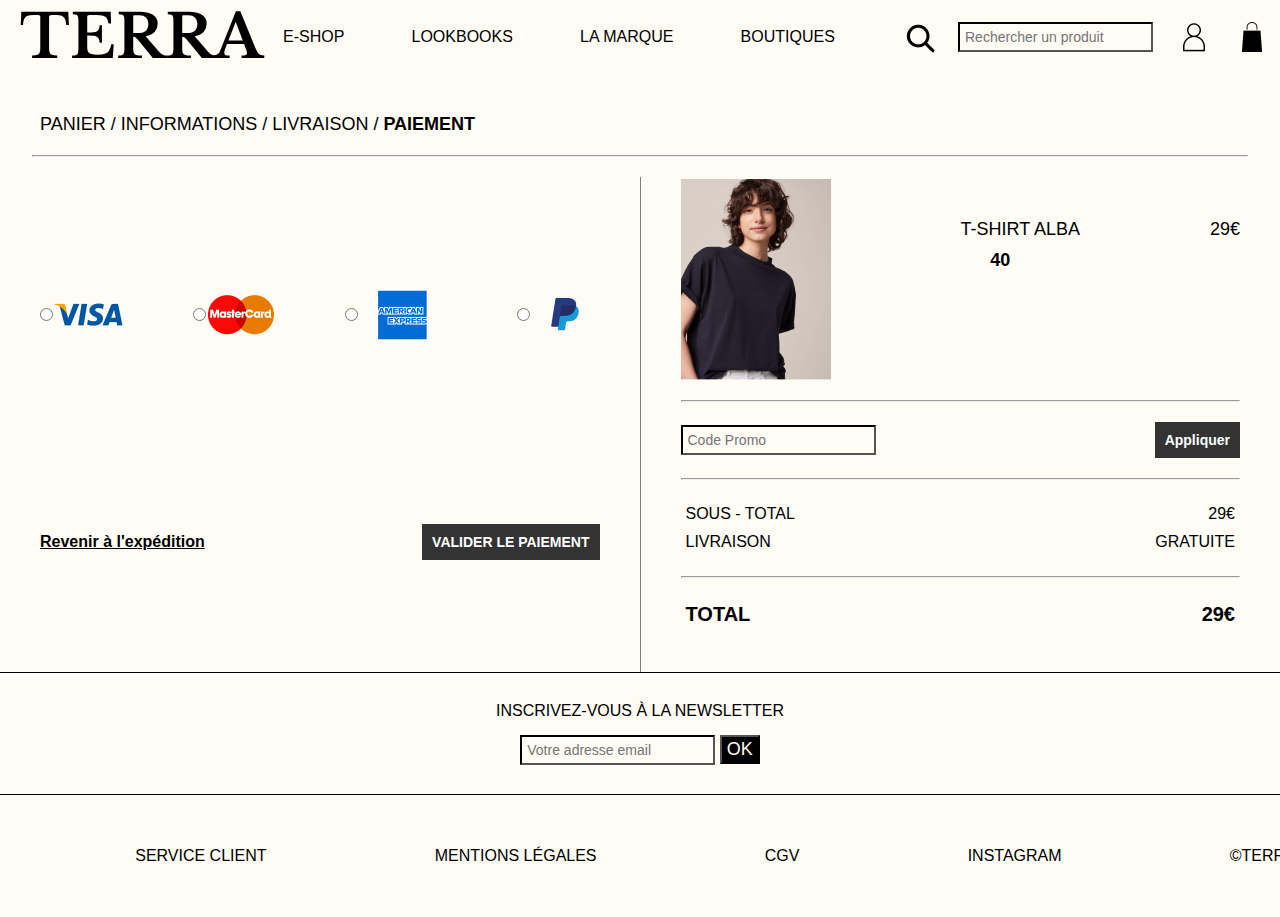
==== commit 8b4a6715: "ancre panier de la page paiement" ====
--- a/paiement.html
+++ b/paiement.html
@@ -54,7 +54,7 @@
     
 
    <!--============================ PAIEMENT ==============================-->
-   <h3>PANIER / INFORMATIONS / LIVRAISON / <span class="bold">PAIEMENT</span></h3>
+   <h3><a href="panier.html" style = "text-decoration: none; color:black">PANIER</a> / INFORMATIONS / LIVRAISON / <span class="bold">PAIEMENT</span></h3>
 
    <hr class="hr1">
 
@@ -94,7 +94,7 @@
 <!-- ==================== -->
 
 <!-- box expédition + valider paiement -->
-    <div class="exp+val flex">
+    <div class="expval flex">
         <p1>Revenir à l'expédition</p1>
         <button>VALIDER LE PAIEMENT</button>
     </div>
--- a/paiement.css
+++ b/paiement.css
@@ -44,7 +44,6 @@
     font-family: 'Roboto', sans-serif;
     color: black;
     font-style: regular;
-    font-size: clamp(12px, 10vw, 18px);
     margin: 0;
     padding: 0;
     border: 0;
@@ -105,7 +104,7 @@
     vertical-align: top; */
 }
 
-.footer A{
+.footer a{
     text-decoration: none;
     color: black;
     row-gap: 45px;
@@ -113,7 +112,8 @@
 
 a{
     transition: color .5s;
-  }
+  } 
+
   
 a:hover {
     color: #d8998f;
@@ -161,13 +161,13 @@
 /* ============================= PAGE PAIEMENT =========================== */
 
 h3{
-    font-size: 18px;
+    font-size: clamp(12px, 4vw, 18px);
     font-weight: 400;
     margin: 40px 0px 10px 40px;
 }
 
 h4{
-    font-size: 16px;
+    font-size: clamp(10px, 4vw, 16px);
     font-weight: 400; 
 }
 
@@ -187,7 +187,7 @@
 
 p1{
     text-decoration : underline;
-    font-size: 16px;
+    font-size: clamp(10px, 8vw, 16px);
     font-weight: bold;
 }
 
@@ -196,7 +196,7 @@
     background: #333333;
     color: #FFFFFF;
     border: 0px;
-    font-size: 14px;
+    font-size: clamp(10px, 6vw, 14px);
     font-weight: 600;
     align-self: center;
     padding: 10px;
@@ -209,12 +209,12 @@
 }
 
 p2{
-    font-size: 18px;
+    font-size: clamp(12px, 10vw, 18px);
     font-weight: 600;
 }
 
 h1{
-    font-size: 20px;
+    font-size: clamp(12px, 6vw, 20px);
 }
 
 
@@ -279,7 +279,7 @@
     min-height: 94px;
     flex-direction: row;
 }
-
+/*=====================================  MEDIA QUERIES ===================================== */
 @media (max-width: 900px){
     nav a{
         display: none;
@@ -353,5 +353,42 @@
         flex-direction: column !important;
     
     }
-
+     
+    
+    .CONTAINER{
+        flex-direction: column-reverse;
+    }
+
+    .vertical,
+    p1{
+        display : none;
+    }
+
+    h3{
+        text-align: center;
+        margin: 40px;
+    }
+
+    body{
+        margin: 40px;
+    }
+
+    .box1{
+        flex-direction: column;
+        justify-content: space-around;
+    }
+
+    .expval{
+        justify-content: center;
+    }
+
+    .hr1{
+        width: 100%;
+    }
+
+    .modepaiement{
+        max-width: 100%;
+    }
+   
+    
 }